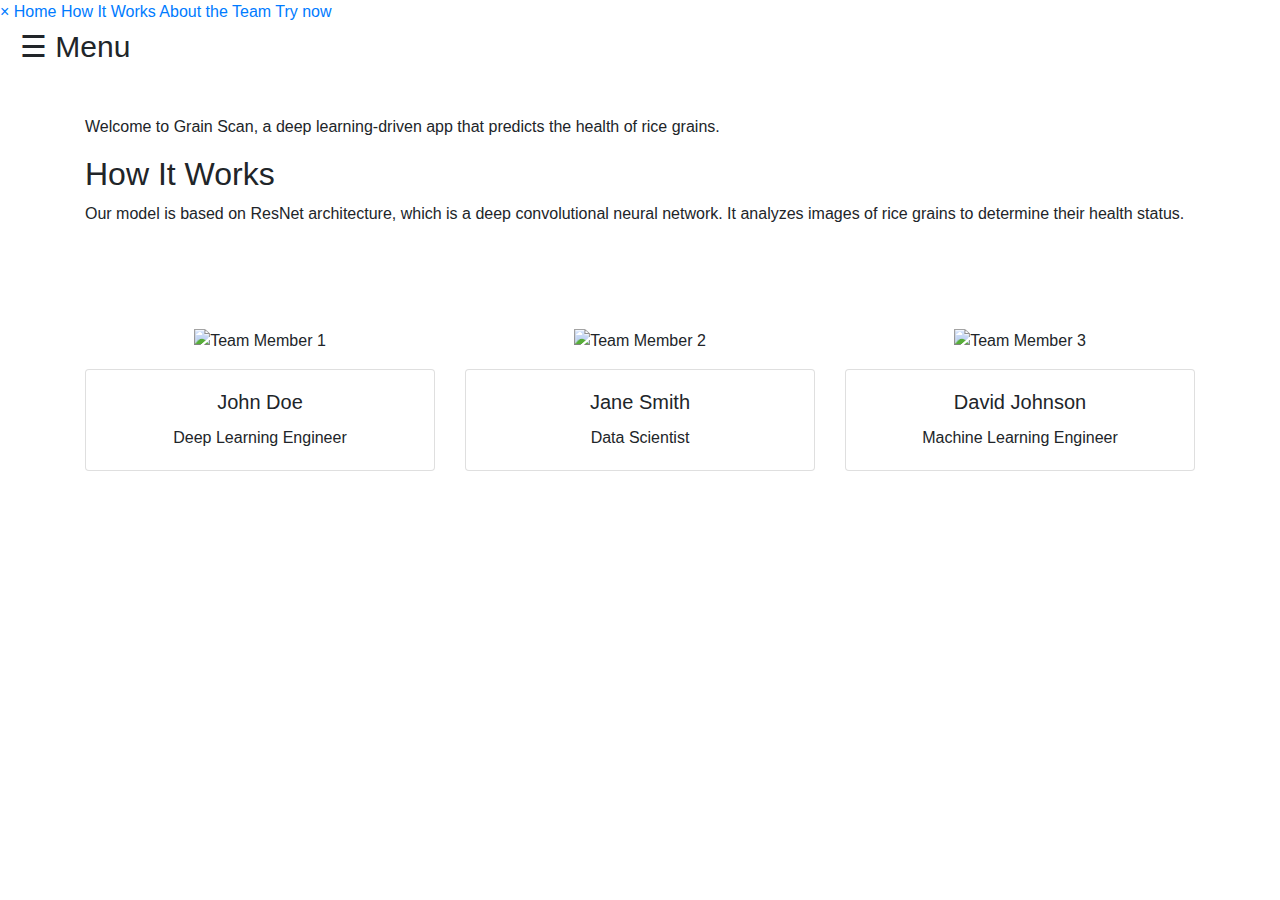
==== templates/home.html @ eb375c08 "Create home.html" ====
<!DOCTYPE html>  
<html lang="en">
<head>
  <meta charset="UTF-8">
  <meta name="viewport" content="width=device-width, initial-scale=1.0">
  <title>Grain Scan - Rice Grain Health Check</title>
  <!-- Bootstrap CSS -->
  <link href="https://stackpath.bootstrapcdn.com/bootstrap/4.5.2/css/bootstrap.min.css" rel="stylesheet">
  <!-- FontAwesome for Icons -->
  <link rel="stylesheet" href="https://cdnjs.cloudflare.com/ajax/libs/font-awesome/5.15.4/css/all.min.css">
  <!-- Custom CSS -->
  <link rel="stylesheet" href="static/styles/home_styles.css">
</head>
<body>

  <!-- Side Navigation -->
  <div id="mySidenav" class="sidenav">
    <a href="javascript:void(0)" class="closebtn" onclick="closeNav()">&times;</a>
    <a href="#home">Home</a>
    <a href="#how-it-works">How It Works</a>
    <a href="#team">About the Team</a>
    <a href="/predict">Try now</a>
  </div>

  <!-- Main content with menu button -->
  <div id="main">
    <span style="font-size: 30px; cursor: pointer; padding-left: 20px;" onclick="openNav()">&#9776; Menu</span>

    <!-- Home Section -->
    <section id="home" class="section">
      <div class="container">
        <div class="row">
          <div class="col-lg-12">
            <h2 class="section-heading" style="color: #ffffff;">Rice Grain Health Check</h2>
            <p>Welcome to Grain Scan, a deep learning-driven app that predicts the health of rice grains.</p>
          </div>
        </div>
      </div>
    </section>

    <!-- How It Works Section -->
    <section id="how-it-works" class="section">
      <div class="container">
        <div class="row">
          <div class="col-lg-12">
            <h2 class="section-heading">How It Works</h2>
            <p>Our model is based on ResNet architecture, which is a deep convolutional neural network. It analyzes images of rice grains to determine their health status.</p>
          </div>
        </div>
      </div>
    </section>

    <!-- About the Team Section -->
    <section id="team" class="section">
      <div class="container">
        <h2 class="section-heading text-center mb-5" style="color: #ffffff;">Meet the Team</h2>
        <div class="row justify-content-center">
          <div class="col-lg-4">
            <div class="team-member text-center">
              <img src="team_member1.jpg" alt="Team Member 1">
              <div class="card mt-3">
                <div class="card-body">
                  <h5 class="card-title">John Doe</h5>
                  <p class="card-text">Deep Learning Engineer</p>
                </div>
              </div>
            </div>
          </div>
          <div class="col-lg-4">
            <div class="team-member text-center">
              <img src="team_member2.jpg" alt="Team Member 2">
              <div class="card mt-3">
                <div class="card-body">
                  <h5 class="card-title">Jane Smith</h5>
                  <p class="card-text">Data Scientist</p>
                </div>
              </div>
            </div>
          </div>
          <div class="col-lg-4">
            <div class="team-member text-center">
              <img src="team_member3.jpg" alt="Team Member 3">
              <div class="card mt-3">
                <div class="card-body">
                  <h5 class="card-title">David Johnson</h5>
                  <p class="card-text">Machine Learning Engineer</p>
                </div>
              </div>
            </div>
          </div>
        </div>
      </div>
    </section>
  </div>

  <!-- Bootstrap JS -->
  <script src="https://code.jquery.com/jquery-3.5.1.slim.min.js"></script>
  <script src="https://cdn.jsdelivr.net/npm/@popperjs/core@2.5.4/dist/umd/popper.min.js"></script>
  <script src="https://stackpath.bootstrapcdn.com/bootstrap/4.5.2/js/bootstrap.min.js"></script>

  <!-- Custom Script for Side Navigation -->
  <script>
    function openNav() {
      document.getElementById("mySidenav").style.width = "250px";
      document.getElementById("main").style.marginLeft = "250px";
    }

    function closeNav() {
      document.getElementById("mySidenav").style.width = "0";
      document.getElementById("main").style.marginLeft = "0";
    }
  </script>

</body>
</html>
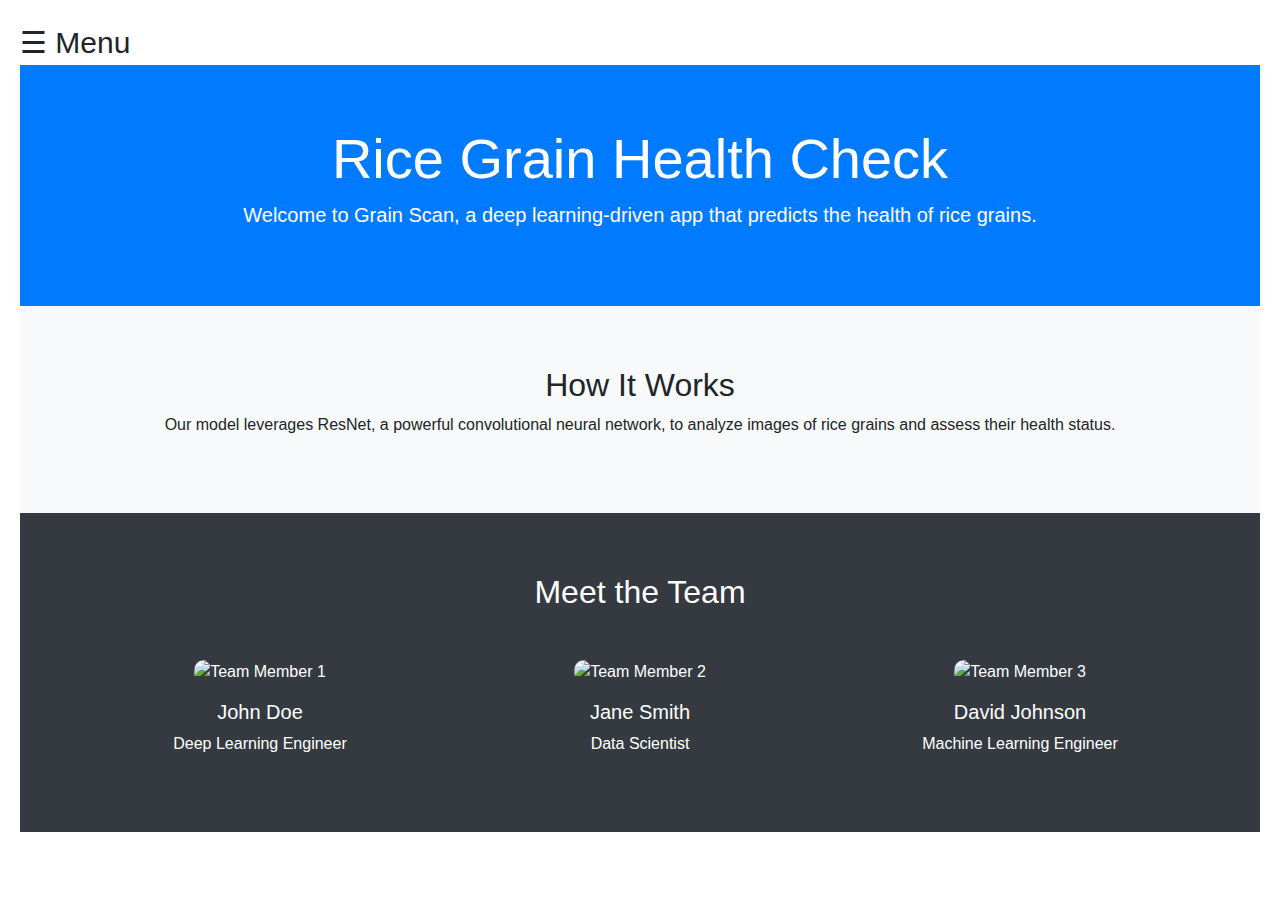
==== commit 9ecba2a2: "Update home.html" ====
--- a/templates/home.html
+++ b/templates/home.html
@@ -1,4 +1,4 @@
-<!DOCTYPE html>  
+<!DOCTYPE html>
 <html lang="en">
 <head>
   <meta charset="UTF-8">
@@ -9,7 +9,66 @@
   <!-- FontAwesome for Icons -->
   <link rel="stylesheet" href="https://cdnjs.cloudflare.com/ajax/libs/font-awesome/5.15.4/css/all.min.css">
   <!-- Custom CSS -->
-  <link rel="stylesheet" href="static/styles/home_styles.css">
+  <link rel="stylesheet" href="GrainScan/static/styles/home_styles.css">
+  <style>
+    body {
+      font-family: Arial, sans-serif;
+    }
+    .section {
+      padding: 60px 0;
+    }
+    #home {
+      background: #007bff;
+      color: white;
+      text-align: center;
+    }
+    #how-it-works {
+      background: #f8f9fa;
+      color: #212529;
+    }
+    #team {
+      background: #343a40;
+      color: white;
+    }
+    .team-member img {
+      width: 100%;
+      border-radius: 10px;
+    }
+    .sidenav {
+      height: 100%;
+      width: 0;
+      position: fixed;
+      z-index: 1;
+      top: 0;
+      left: 0;
+      background-color: #111;
+      overflow-x: hidden;
+      transition: 0.5s;
+      padding-top: 60px;
+    }
+    .sidenav a {
+      padding: 10px 15px;
+      text-decoration: none;
+      font-size: 18px;
+      color: white;
+      display: block;
+      transition: 0.3s;
+    }
+    .sidenav a:hover {
+      color: #f1f1f1;
+    }
+    .sidenav .closebtn {
+      position: absolute;
+      top: 0;
+      right: 20px;
+      font-size: 36px;
+      margin-left: 50px;
+    }
+    #main {
+      transition: margin-left 0.5s;
+      padding: 20px;
+    }
+  </style>
 </head>
 <body>
 
@@ -19,73 +78,53 @@
     <a href="#home">Home</a>
     <a href="#how-it-works">How It Works</a>
     <a href="#team">About the Team</a>
-    <a href="/predict">Try now</a>
+    <a href="/predict">Try Now</a>
   </div>
 
   <!-- Main content with menu button -->
   <div id="main">
-    <span style="font-size: 30px; cursor: pointer; padding-left: 20px;" onclick="openNav()">&#9776; Menu</span>
+    <span style="font-size: 30px; cursor: pointer;" onclick="openNav()">&#9776; Menu</span>
 
     <!-- Home Section -->
     <section id="home" class="section">
       <div class="container">
-        <div class="row">
-          <div class="col-lg-12">
-            <h2 class="section-heading" style="color: #ffffff;">Rice Grain Health Check</h2>
-            <p>Welcome to Grain Scan, a deep learning-driven app that predicts the health of rice grains.</p>
-          </div>
-        </div>
+        <h1 class="display-4">Rice Grain Health Check</h1>
+        <p class="lead">Welcome to Grain Scan, a deep learning-driven app that predicts the health of rice grains.</p>
       </div>
     </section>
 
     <!-- How It Works Section -->
     <section id="how-it-works" class="section">
-      <div class="container">
-        <div class="row">
-          <div class="col-lg-12">
-            <h2 class="section-heading">How It Works</h2>
-            <p>Our model is based on ResNet architecture, which is a deep convolutional neural network. It analyzes images of rice grains to determine their health status.</p>
-          </div>
-        </div>
+      <div class="container text-center">
+        <h2 class="section-heading">How It Works</h2>
+        <p>Our model leverages ResNet, a powerful convolutional neural network, to analyze images of rice grains and assess their health status.</p>
       </div>
     </section>
 
     <!-- About the Team Section -->
     <section id="team" class="section">
-      <div class="container">
-        <h2 class="section-heading text-center mb-5" style="color: #ffffff;">Meet the Team</h2>
-        <div class="row justify-content-center">
+      <div class="container text-center">
+        <h2 class="section-heading mb-5">Meet the Team</h2>
+        <div class="row">
           <div class="col-lg-4">
-            <div class="team-member text-center">
-              <img src="team_member1.jpg" alt="Team Member 1">
-              <div class="card mt-3">
-                <div class="card-body">
-                  <h5 class="card-title">John Doe</h5>
-                  <p class="card-text">Deep Learning Engineer</p>
-                </div>
-              </div>
+            <div class="team-member">
+              <img src="team_member1.jpg" alt="Team Member 1" class="img-fluid">
+              <h5 class="mt-3">John Doe</h5>
+              <p>Deep Learning Engineer</p>
             </div>
           </div>
           <div class="col-lg-4">
-            <div class="team-member text-center">
-              <img src="team_member2.jpg" alt="Team Member 2">
-              <div class="card mt-3">
-                <div class="card-body">
-                  <h5 class="card-title">Jane Smith</h5>
-                  <p class="card-text">Data Scientist</p>
-                </div>
-              </div>
+            <div class="team-member">
+              <img src="team_member2.jpg" alt="Team Member 2" class="img-fluid">
+              <h5 class="mt-3">Jane Smith</h5>
+              <p>Data Scientist</p>
             </div>
           </div>
           <div class="col-lg-4">
-            <div class="team-member text-center">
-              <img src="team_member3.jpg" alt="Team Member 3">
-              <div class="card mt-3">
-                <div class="card-body">
-                  <h5 class="card-title">David Johnson</h5>
-                  <p class="card-text">Machine Learning Engineer</p>
-                </div>
-              </div>
+            <div class="team-member">
+              <img src="team_member3.jpg" alt="Team Member 3" class="img-fluid">
+              <h5 class="mt-3">David Johnson</h5>
+              <p>Machine Learning Engineer</p>
             </div>
           </div>
         </div>
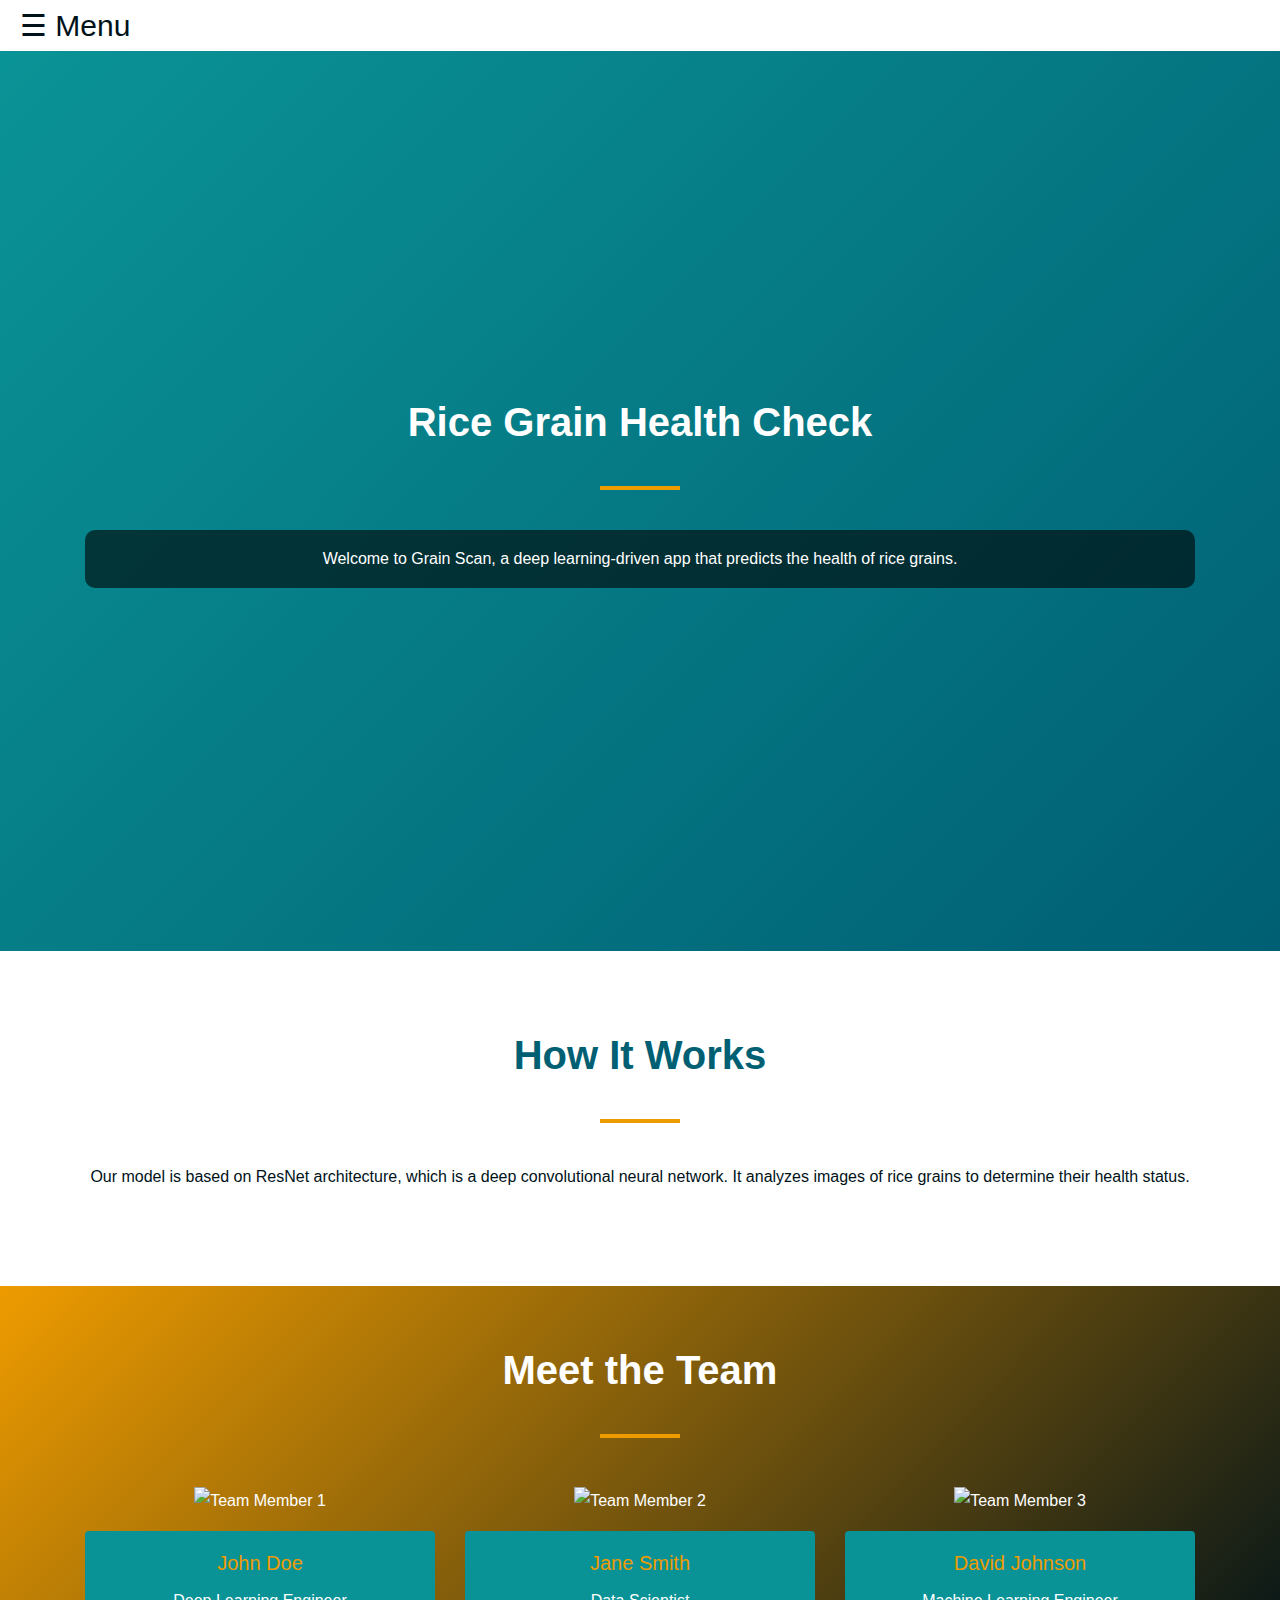
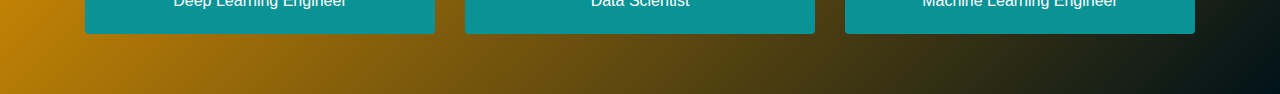
==== commit cdbdf647: "Update home.html" ====
--- a/templates/home.html
+++ b/templates/home.html
@@ -1,4 +1,4 @@
-<!DOCTYPE html>
+<!DOCTYPE html>  
 <html lang="en">
 <head>
   <meta charset="UTF-8">
@@ -8,32 +8,28 @@
   <link href="https://stackpath.bootstrapcdn.com/bootstrap/4.5.2/css/bootstrap.min.css" rel="stylesheet">
   <!-- FontAwesome for Icons -->
   <link rel="stylesheet" href="https://cdnjs.cloudflare.com/ajax/libs/font-awesome/5.15.4/css/all.min.css">
-  <!-- Custom CSS -->
-  <link rel="stylesheet" href="GrainScan/static/styles/home_styles.css">
+  
+  <!-- Internal CSS -->
   <style>
+    :root {
+      --background-color: #ffffff;
+      --primary-accent: #005f73;
+      --secondary-accent: #0a9396;
+      --text-color: #001219;
+      --highlight-color: #ee9b00;
+    }
+    
     body {
-      font-family: Arial, sans-serif;
-    }
-    .section {
-      padding: 60px 0;
-    }
-    #home {
-      background: #007bff;
-      color: white;
-      text-align: center;
-    }
-    #how-it-works {
-      background: #f8f9fa;
-      color: #212529;
-    }
-    #team {
-      background: #343a40;
-      color: white;
-    }
-    .team-member img {
-      width: 100%;
-      border-radius: 10px;
-    }
+      font-family: 'Arial', sans-serif;
+      background-color: var(--background-color);
+      color: var(--text-color);
+      line-height: 1.7;
+      margin: 0;
+      padding: 0;
+      transition: margin-left 0.3s;
+    }
+    
+    /* Navigation */
     .sidenav {
       height: 100%;
       width: 0;
@@ -41,32 +37,92 @@
       z-index: 1;
       top: 0;
       left: 0;
-      background-color: #111;
+      background-color: var(--primary-accent);
       overflow-x: hidden;
       transition: 0.5s;
       padding-top: 60px;
     }
+    
     .sidenav a {
-      padding: 10px 15px;
+      padding: 10px 10px 10px 30px;
       text-decoration: none;
       font-size: 18px;
-      color: white;
+      color: var(--background-color);
       display: block;
       transition: 0.3s;
     }
+    
     .sidenav a:hover {
-      color: #f1f1f1;
-    }
+      color: var(--highlight-color);
+    }
+    
     .sidenav .closebtn {
       position: absolute;
-      top: 0;
-      right: 20px;
+      top: 20px;
+      right: 25px;
       font-size: 36px;
-      margin-left: 50px;
-    }
-    #main {
-      transition: margin-left 0.5s;
-      padding: 20px;
+    }
+    
+    /* Section */
+    .section {
+      padding: 80px 20px;
+      color: var(--text-color);
+      text-align: center;
+    }
+    
+    .section-heading {
+      font-size: 2.5rem;
+      font-weight: bold;
+      color: var(--primary-accent);
+      margin-bottom: 30px;
+    }
+    
+    .section-heading::after {
+      content: '';
+      width: 80px;
+      height: 4px;
+      background-color: var(--highlight-color);
+      display: block;
+      margin: 1em auto;
+    }
+    
+    /* Home */
+    #home {
+      background: linear-gradient(135deg, #0a9396, #005f73);
+      color: var(--background-color);
+      display: flex;
+      align-items: center;
+      justify-content: center;
+      height: 100vh;
+      position: relative;
+    }
+    
+    #home p {
+      background-color: rgba(0, 0, 0, 0.6);
+      padding: 15px;
+      border-radius: 10px;
+    }
+    
+    /* Team Section */
+    #team {
+      background: linear-gradient(135deg, #ee9b00, #001219);
+      color: var(--background-color);
+      padding: 60px 20px;
+    }
+    
+    .card {
+      background-color: var(--secondary-accent);
+      color: var(--background-color);
+      border: none;
+      transition: transform 0.3s;
+    }
+    
+    .card:hover {
+      transform: scale(1.05);
+    }
+    
+    .card-title {
+      color: var(--highlight-color);
     }
   </style>
 </head>
@@ -78,53 +134,73 @@
     <a href="#home">Home</a>
     <a href="#how-it-works">How It Works</a>
     <a href="#team">About the Team</a>
-    <a href="/predict">Try Now</a>
+    <a href="/predict">Try now</a>
   </div>
 
   <!-- Main content with menu button -->
   <div id="main">
-    <span style="font-size: 30px; cursor: pointer;" onclick="openNav()">&#9776; Menu</span>
+    <span style="font-size: 30px; cursor: pointer; padding-left: 20px;" onclick="openNav()">&#9776; Menu</span>
 
     <!-- Home Section -->
     <section id="home" class="section">
       <div class="container">
-        <h1 class="display-4">Rice Grain Health Check</h1>
-        <p class="lead">Welcome to Grain Scan, a deep learning-driven app that predicts the health of rice grains.</p>
+        <div class="row">
+          <div class="col-lg-12">
+            <h2 class="section-heading" style="color: #ffffff;">Rice Grain Health Check</h2>
+            <p>Welcome to Grain Scan, a deep learning-driven app that predicts the health of rice grains.</p>
+          </div>
+        </div>
       </div>
     </section>
 
     <!-- How It Works Section -->
     <section id="how-it-works" class="section">
-      <div class="container text-center">
-        <h2 class="section-heading">How It Works</h2>
-        <p>Our model leverages ResNet, a powerful convolutional neural network, to analyze images of rice grains and assess their health status.</p>
+      <div class="container">
+        <div class="row">
+          <div class="col-lg-12">
+            <h2 class="section-heading">How It Works</h2>
+            <p>Our model is based on ResNet architecture, which is a deep convolutional neural network. It analyzes images of rice grains to determine their health status.</p>
+          </div>
+        </div>
       </div>
     </section>
 
     <!-- About the Team Section -->
     <section id="team" class="section">
-      <div class="container text-center">
-        <h2 class="section-heading mb-5">Meet the Team</h2>
-        <div class="row">
+      <div class="container">
+        <h2 class="section-heading text-center mb-5" style="color: #ffffff;">Meet the Team</h2>
+        <div class="row justify-content-center">
           <div class="col-lg-4">
-            <div class="team-member">
-              <img src="team_member1.jpg" alt="Team Member 1" class="img-fluid">
-              <h5 class="mt-3">John Doe</h5>
-              <p>Deep Learning Engineer</p>
+            <div class="team-member text-center">
+              <img src="team_member1.jpg" alt="Team Member 1">
+              <div class="card mt-3">
+                <div class="card-body">
+                  <h5 class="card-title">John Doe</h5>
+                  <p class="card-text">Deep Learning Engineer</p>
+                </div>
+              </div>
             </div>
           </div>
           <div class="col-lg-4">
-            <div class="team-member">
-              <img src="team_member2.jpg" alt="Team Member 2" class="img-fluid">
-              <h5 class="mt-3">Jane Smith</h5>
-              <p>Data Scientist</p>
+            <div class="team-member text-center">
+              <img src="team_member2.jpg" alt="Team Member 2">
+              <div class="card mt-3">
+                <div class="card-body">
+                  <h5 class="card-title">Jane Smith</h5>
+                  <p class="card-text">Data Scientist</p>
+                </div>
+              </div>
             </div>
           </div>
           <div class="col-lg-4">
-            <div class="team-member">
-              <img src="team_member3.jpg" alt="Team Member 3" class="img-fluid">
-              <h5 class="mt-3">David Johnson</h5>
-              <p>Machine Learning Engineer</p>
+            <div class="team-member text-center">
+              <img src="team_member3.jpg" alt="Team Member 3">
+              <div class="card mt-3">
+                <div class="card-body">
+                  <h5 class="card-title">David Johnson</h5>
+                  <p class="card-text">Machine Learning Engineer</p>
+                </div>
+              </div>
             </div>
           </div>
         </div>
